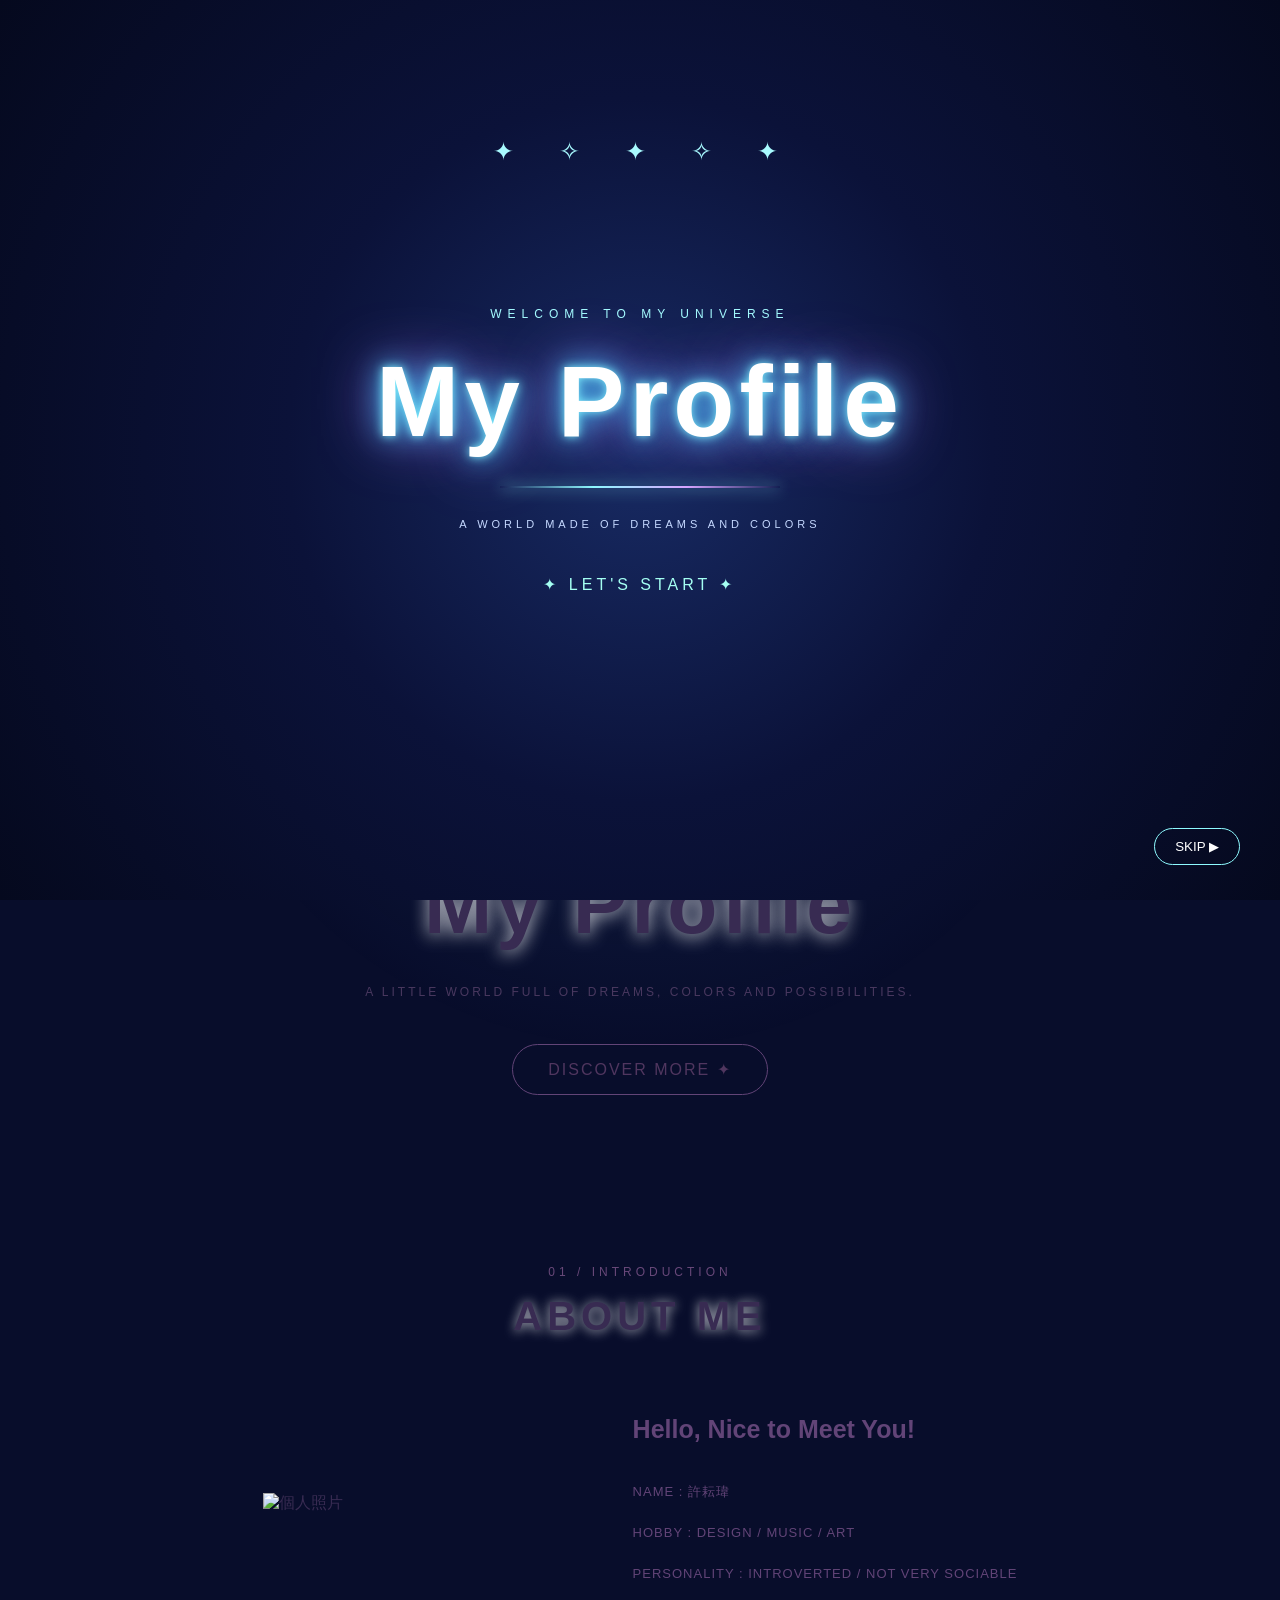
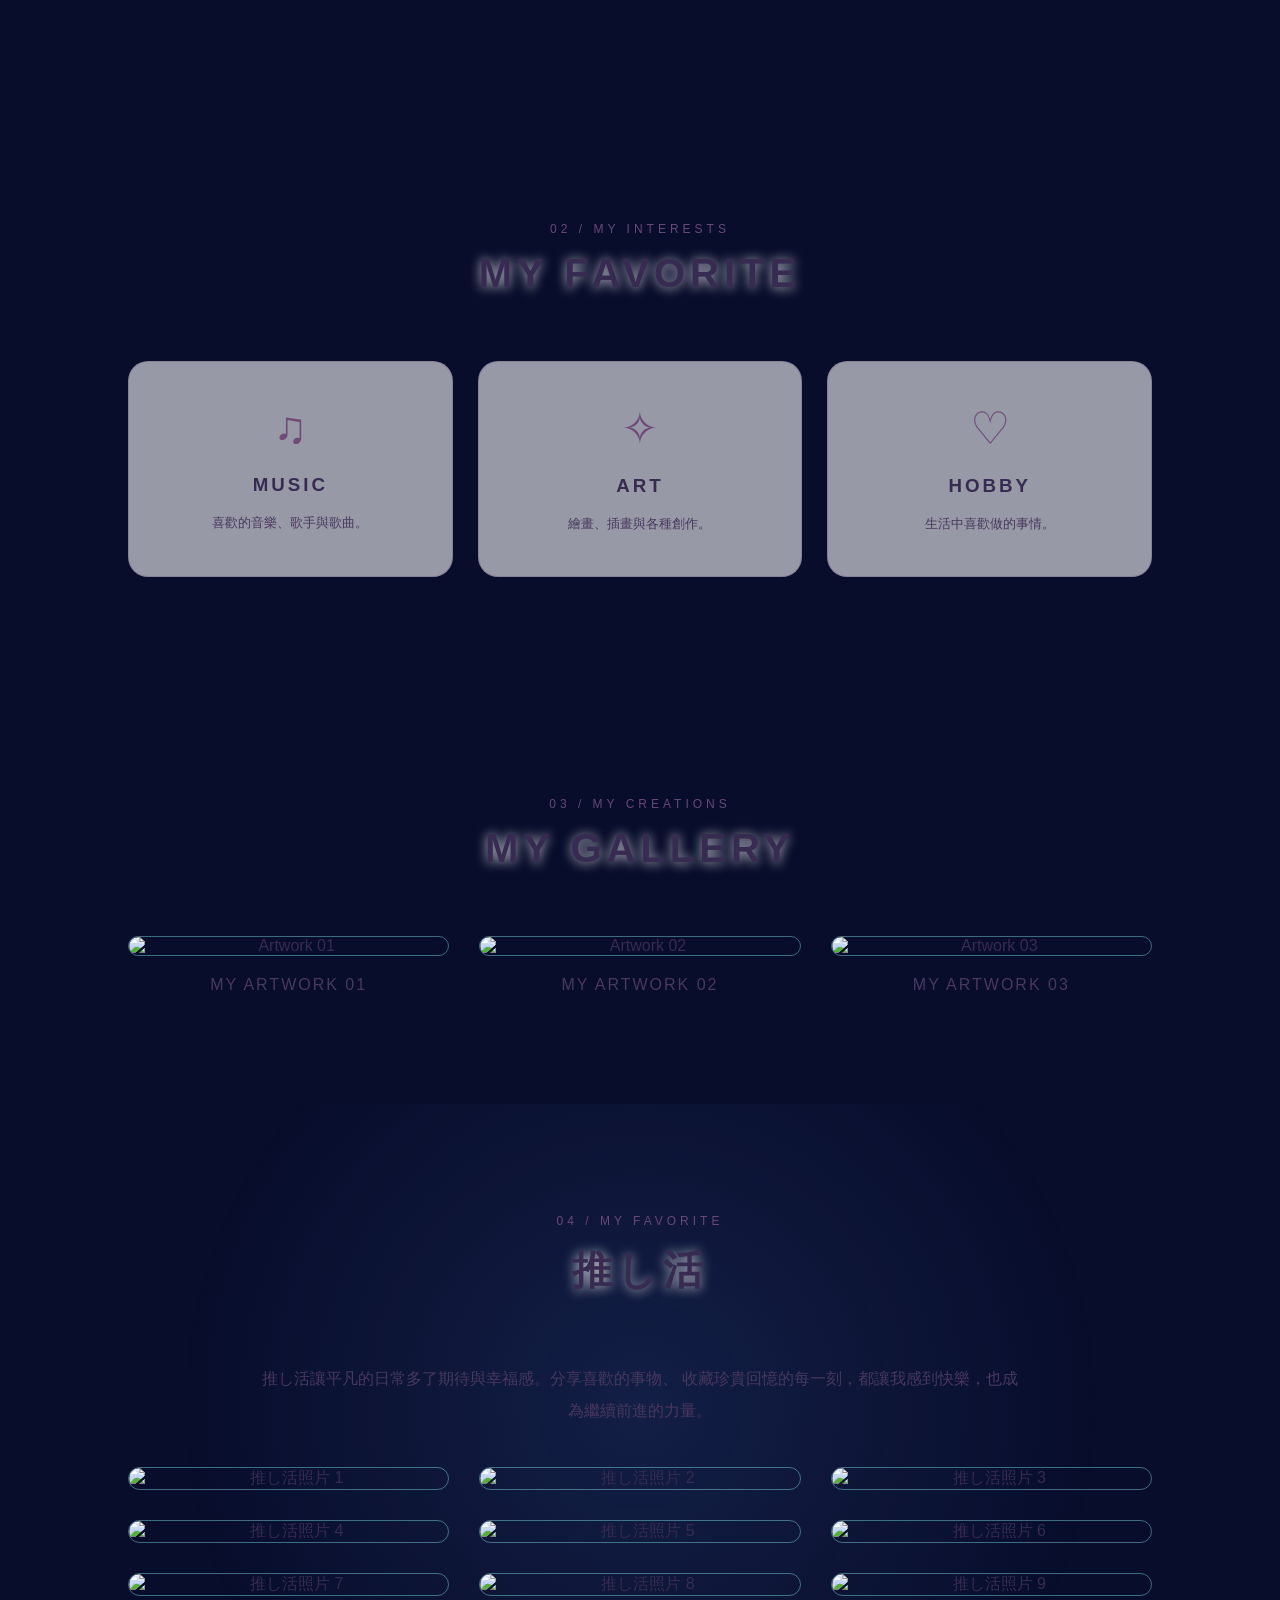
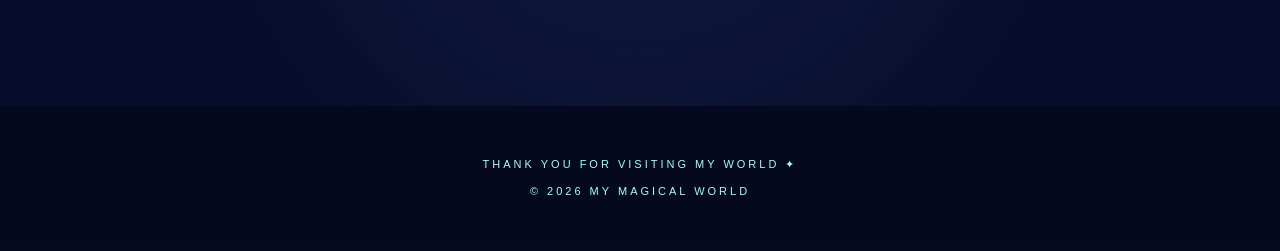
==== 網站/index.html @ d7e92c89 "Add files via upload" ====
<!DOCTYPE html>
<html lang="zh-Hant">

<head>
    <meta charset="UTF-8">
    <meta name="viewport" content="width=device-width, initial-scale=1.0">

    <title>My Profile</title>

    <!-- 連結 CSS -->
    <link rel="stylesheet" href="style.css">
</head>

<body>

    <audio id="background-music" src="../20261108_195720436 (1).m4r" autoplay loop preload="auto"></audio>

    <!-- =========================
         01. 開場動畫 INTRO SCREEN
    ========================== -->

    <div id="intro-screen" aria-label="網站開場動畫">

        <div class="intro-stars" aria-hidden="true">
            ✦　✧　✦　✧　✦
        </div>

        <div class="intro-content">

            <p class="intro-subtitle">
                WELCOME TO MY UNIVERSE
            </p>

            <h1 class="intro-title">
                My Profile
            </h1>

            <div class="intro-line"></div>

            <p class="intro-message">
                A WORLD MADE OF DREAMS AND COLORS
            </p>

            <p class="intro-start">
                ✦ LET'S START ✦
            </p>

        </div>

        <button id="skip-intro" type="button" aria-label="跳過開場動畫">
            SKIP ▶
        </button>

    </div>


    <!-- =========================
         02. 星空背景
    ========================== -->

    <div class="stars"></div>
    <div id="floating-particles" aria-hidden="true"></div>


    <!-- =========================
         03. 導覽列 NAVIGATION
    ========================== -->

    <header>

        <nav class="navbar">
            <ul class="nav-links">
                <li><a href="#home">HOME</a></li>
                <li><a href="#about">ABOUT</a></li>
                <li><a href="#favorite">FAVORITE</a></li>
                <li><a href="#gallery">GALLERY</a></li>
                <li><a href="#future">推し活</a></li>
            </ul>

        </nav>

    </header>


    <!-- =========================
         04. 首頁 HOME
    ========================== -->

    <main>

        <section id="home" class="hero">

            <div class="hero-content">

                <figure class="hero-character">
                    <img
                        src="../IMG_3934.PNG"
                        alt="穿著紅色洋裝的全身角色插畫"
                        fetchpriority="high"
                    >
                </figure>

                <a href="#home" class="hero-logo">MY UNIVERSE ✦</a>

                <p class="hero-subtitle">
                    WELCOME TO MY WORLD
                </p>

                <h1>
                    My Profile
                </h1>

                <p class="hero-description">
                    A LITTLE WORLD FULL OF DREAMS,
                    COLORS AND POSSIBILITIES.
                </p>

                <a href="#about" class="main-button">
                    DISCOVER MORE ✦
                </a>

            </div>

            <div class="hero-decoration">
                ✦
            </div>

        </section>


        <!-- =========================
             05. 關於我 ABOUT
        ========================== -->

        <section id="about" class="section">

            <div class="section-title">
                <p>01 / INTRODUCTION</p>
                <h2>ABOUT ME</h2>
            </div>

            <div class="about-content">

                <img class="about-photo" src="../IMG_5286.jpeg" alt="個人照片">

                <div class="about-text">

                    <h3>Hello, Nice to Meet You!</h3>

                    <div class="profile-info">
                        <p>NAME : 許耘瑋</p>
                        <p>HOBBY : DESIGN / MUSIC / ART</p>
                        <p>PERSONALITY : INTROVERTED / NOT VERY SOCIABLE</p>
                    </div>

                </div>

            </div>

        </section>


        <!-- =========================
             06. 我的喜好 FAVORITE
        ========================== -->

        <section id="favorite" class="section">

            <div class="section-title">
                <p>02 / MY INTERESTS</p>
                <h2>MY FAVORITE</h2>
            </div>

            <div class="favorite-grid">

                <a class="favorite-card" href="https://music.youtube.com/playlist?list=PLMaGAH2iefuMoKqVX1UQWeNrZHF__S6GP&amp;si=RBIdy6gDP6ihHmU6">
                    <div class="card-icon">♫</div>
                    <h3>MUSIC</h3>
                    <p>喜歡的音樂、歌手與歌曲。</p>
                </a>

                <a class="favorite-card" href="#gallery">
                    <div class="card-icon">✧</div>
                    <h3>ART</h3>
                    <p>繪畫、插畫與各種創作。</p>
                </a>

                <a class="favorite-card" href="#future">
                    <div class="card-icon">♡</div>
                    <h3>HOBBY</h3>
                    <p>生活中喜歡做的事情。</p>
                </a>

            </div>

        </section>


        <!-- =========================
             07. 作品集 GALLERY
        ========================== -->

        <section id="gallery" class="section">

            <div class="section-title">
                <p>03 / MY CREATIONS</p>
                <h2>MY GALLERY</h2>
            </div>

            <div class="gallery-grid">

                <div class="gallery-item">
                    <img class="gallery-image" src="../IMG_3935.PNG" alt="Artwork 01">
                    <p>MY ARTWORK 01</p>
                </div>

                <div class="gallery-item">
                    <img class="gallery-image" src="../IMG_3936.PNG" alt="Artwork 02">
                    <p>MY ARTWORK 02</p>
                </div>

                <div class="gallery-item">
                    <img class="gallery-image" src="../IMG_3922.JPG" alt="Artwork 03">
                    <p>MY ARTWORK 03</p>
                </div>

            </div>

        </section>


        <!-- =========================
             08. 推し活 OSHIKATSU
        ========================== -->

        <section id="future" class="section future-section">

            <div class="section-title">
                <p>04 / MY FAVORITE</p>
                <h2>推し活</h2>
            </div>

            <p class="oshikatsu-intro">
                推し活讓平凡的日常多了期待與幸福感。分享喜歡的事物、
                收藏珍貴回憶的每一刻，都讓我感到快樂，也成為繼續前進的力量。
            </p>

            <div class="gallery-grid oshikatsu-grid">
                <div class="gallery-item">
                    <img class="gallery-image" src="../IMG_5316.jpeg" alt="推し活照片 1">
                </div>
                <div class="gallery-item">
                    <img class="gallery-image" src="../AD3E5E7B-E899-4D10-A9C8-907B3FBBCC79.jpeg" alt="推し活照片 2">
                </div>
                <div class="gallery-item">
                    <img class="gallery-image" src="../IMG_5292.jpeg" alt="推し活照片 3">
                </div>
                <div class="gallery-item">
                    <img class="gallery-image" src="../IMG_5012.jpeg" alt="推し活照片 4">
                </div>
                <div class="gallery-item">
                    <img class="gallery-image" src="../IMG_5013.jpeg" alt="推し活照片 5">
                </div>
                <div class="gallery-item">
                    <img class="gallery-image" src="../IMG_4978.jpeg" alt="推し活照片 6">
                </div>
                <div class="gallery-item">
                    <img class="gallery-image" src="../IMG_4871.jpeg" alt="推し活照片 7">
                </div>
                <div class="gallery-item">
                    <img class="gallery-image" src="../IMG_5581.jpeg" alt="推し活照片 8">
                </div>
                <div class="gallery-item">
                    <img class="gallery-image" src="../IMG_4113.jpeg" alt="推し活照片 9">
                </div>
            </div>

        </section>

    </main>


    <!-- =========================
         09. 頁尾 FOOTER
    ========================== -->

    <footer>

        <p>THANK YOU FOR VISITING MY WORLD ✦</p>

        <p>
            © <span id="year"></span>
            MY MAGICAL WORLD
        </p>

    </footer>


    <!-- 連結 JavaScript -->
    <script src="script.js"></script>

</body>
</html>
---- 網站/style.css ----
/* =========================
   01. 全域設定
========================= */

* {
    margin: 0;
    padding: 0;
    box-sizing: border-box;
    scroll-behavior: smooth;
}

body {
    font-family: Arial, sans-serif;
    background: #080d2b;
    color: #382b52;
    overflow-x: hidden;
}

body::before {
    content: "";
    position: fixed;
    inset: 0;
    z-index: -2;
    pointer-events: none;
    background: url("./images/pastel-gallery.png") center / cover no-repeat;
}

a {
    text-decoration: none;
    color: inherit;
}

section {
    padding: 110px 10%;
}

main,
footer {
    position: relative;
    z-index: 2;
}


/* =========================
   02. 星空背景
========================= */

.stars {
    position: fixed;
    inset: 0;
    z-index: -1;
    pointer-events: none;

    background:
        radial-gradient(white 1px, transparent 1px),
        radial-gradient(#9deaff 1px, transparent 1px);

    background-size: 80px 80px, 130px 130px;
    background-position: 0 0, 40px 50px;

    opacity: 0.35;
}

#floating-particles {
    position: fixed;
    inset: 0;
    z-index: 1;
    overflow: hidden;
    pointer-events: none;
}

.crystal-particle {
    position: absolute;
    top: var(--particle-top);
    left: var(--particle-left);
    width: var(--particle-size);
    height: var(--particle-size);
    opacity: 0;
    background: linear-gradient(135deg, #ffffff, #a4f6f4 55%, #a99bfa);
    filter: drop-shadow(0 0 5px rgba(164, 246, 244, 0.9));
    animation: particleFloat var(--particle-duration) linear var(--particle-delay) infinite;
}

.crystal-particle--diamond {
    clip-path: polygon(50% 0, 100% 50%, 50% 100%, 0 50%);
}

.crystal-particle--shard {
    clip-path: polygon(50% 0, 100% 82%, 25% 100%, 0 22%);
}

.crystal-particle--orb {
    border: 1px solid rgba(220, 255, 255, 0.9);
    border-radius: 50%;
    background: radial-gradient(circle at 35% 30%, white, #88d9ff 60%, #9a8bff);
}

@keyframes particleFloat {
    0% {
        opacity: 0;
        transform: translate3d(0, 20px, 0) rotate(0deg);
    }

    12% {
        opacity: 0.75;
    }

    85% {
        opacity: 0.55;
    }

    100% {
        opacity: 0;
        transform: translate3d(var(--particle-drift), -110vh, 0) rotate(360deg);
    }
}


/* =========================
   03. 開場動畫
========================= */

#intro-screen {
    position: fixed;
    inset: 0;
    width: 100%;
    height: 100vh;
    height: 100dvh;
    z-index: 9999;

    display: flex;
    justify-content: center;
    align-items: center;

    background:
        radial-gradient(
            circle at center,
            #182b64 0%,
            #0b1239 45%,
            #05091e 100%
        );

    transition: opacity 1.2s ease,
                visibility 1.2s ease;
}

#intro-screen.intro-hide {
    opacity: 0;
    visibility: hidden;
    pointer-events: none;
}

.intro-content {
    text-align: center;
    animation: introZoom 1.5s ease forwards;
}

.intro-stars {
    position: absolute;
    top: 15%;
    width: 100%;
    text-align: center;
    color: #a8faff;
    font-size: 25px;
    letter-spacing: 10px;
    animation: starTwinkle 2s infinite alternate;
}

.intro-subtitle {
    color: #a4faff;
    letter-spacing: 6px;
    font-size: 12px;
    margin-bottom: 25px;
    animation: fadeUp 1.5s ease both;
}

.intro-title {
    font-size: clamp(45px, 9vw, 100px);
    line-height: 1.1;
    letter-spacing: 5px;

    color: white;

    text-shadow:
        0 0 10px #7defff,
        0 0 30px #39cfff,
        0 0 60px #b16dff;

    animation: titleGlow 3s infinite alternate;
}

.intro-title span {
    color: #a4fff2;
}

.intro-line {
    width: 0;
    height: 2px;
    margin: 30px auto;

    background: linear-gradient(
        90deg,
        transparent,
        #8efaff,
        #d9a5ff,
        transparent
    );

    box-shadow: 0 0 15px #8efaff;

    animation: lineExpand 1.5s ease 1s forwards;
}

.intro-message {
    color: #c5d8ff;
    font-size: 11px;
    letter-spacing: 4px;
    animation: fadeUp 2s ease both;
}

.intro-start {
    margin-top: 45px;
    color: #a4fff2;
    letter-spacing: 4px;
    animation: blink 1.5s infinite;
}

#skip-intro {
    position: absolute;
    bottom: 35px;
    right: 40px;

    padding: 10px 20px;

    color: white;
    background: transparent;

    border: 1px solid #8efaff;
    border-radius: 30px;

    cursor: pointer;
    transition: 0.3s;
}

#skip-intro:hover {
    background: #8efaff;
    color: #080d2b;
    box-shadow: 0 0 20px #8efaff;
}

#skip-intro:focus-visible {
    outline: 3px solid white;
    outline-offset: 4px;
}


/* 開場動畫效果 */

@keyframes introZoom {
    from {
        opacity: 0;
        transform: scale(0.8);
    }

    to {
        opacity: 1;
        transform: scale(1);
    }
}

@keyframes fadeUp {
    from {
        opacity: 0;
        transform: translateY(20px);
    }

    to {
        opacity: 1;
        transform: translateY(0);
    }
}

@keyframes titleGlow {
    from {
        text-shadow:
            0 0 10px #7defff,
            0 0 25px #39cfff;
    }

    to {
        text-shadow:
            0 0 20px #7defff,
            0 0 50px #39cfff,
            0 0 80px #b16dff;
    }
}

@keyframes lineExpand {
    from {
        width: 0;
    }

    to {
        width: 280px;
    }
}

@keyframes blink {
    0%, 100% {
        opacity: 1;
    }

    50% {
        opacity: 0.3;
    }
}

@keyframes starTwinkle {
    from {
        opacity: 0.3;
        transform: scale(0.9);
    }

    to {
        opacity: 1;
        transform: scale(1.1);
    }
}


/* =========================
   04. 導覽列
========================= */

header {
    position: fixed;
    top: 0;
    width: 100%;
    z-index: 100;

    background: rgba(8, 13, 43, 0.7);
    backdrop-filter: blur(15px);
}

.nav-links a {
    color: #fff;
}

.navbar {
    display: flex;
    justify-content: center;
    align-items: center;

    padding: 22px 8%;
}

.logo {
    font-size: 18px;
    font-weight: bold;
    letter-spacing: 3px;
    color: #a4fff2;
}

.nav-links {
    display: flex;
    list-style: none;
    gap: 30px;
}

.nav-links a {
    font-size: 12px;
    letter-spacing: 2px;
    transition: 0.3s;
}

.nav-links a:hover {
    color: #f4cbe0;
    text-shadow: 0 0 12px rgba(244, 203, 224, 0.55);
}

.hero-character {
    width: min(86vw, 540px);
    height: min(72svh, 680px);
    margin: 0 auto 16px;
    display: flex;
    justify-content: center;
    align-items: center;
}

.hero-character img {
    width: 100%;
    height: 100%;
    object-fit: contain;
    display: block;
}

.hero-logo {
    display: inline-block;
    margin-bottom: 18px;
    color: #50365f;
    font-size: 15px;
    font-weight: bold;
    letter-spacing: 4px;
    text-shadow: 0 1px 12px rgba(255, 255, 255, 0.85);
}


/* =========================
   05. 首頁主視覺
========================= */

.hero {
    min-height: 100vh;
    min-height: 100svh;

    display: flex;
    justify-content: center;
    align-items: center;

    position: relative;
    text-align: center;
    padding: 120px 20px 60px;

    background:
        radial-gradient(
            circle at 50% 50%,
            rgba(70, 120, 200, 0.2),
            transparent 55%
        );
}

.hero-content {
    animation: fadeUp 1.5s ease both;
}

.hero-subtitle {
    color: #684879;
    letter-spacing: 6px;
    font-size: 13px;
    margin-bottom: 25px;
}

.hero h1 {
    font-size: clamp(42px, 8vw, 82px);
    line-height: 1.1;
    letter-spacing: 4px;

    color: #382b52;
    text-shadow: 0 2px 18px rgba(255, 255, 255, 0.8);
}

.hero h1 span {
    color: #704b78;
}

.hero-description {
    margin-top: 30px;
    color: #49385f;
    letter-spacing: 3px;
    font-size: 12px;
    line-height: 2;
}

.main-button {
    display: inline-block;
    margin-top: 40px;
    padding: 15px 35px;

    border: 1px solid #624477;
    border-radius: 40px;

    color: #50365f;
    letter-spacing: 2px;

    transition: 0.3s;
}

.main-button:hover {
    background: #624477;
    color: #fff;
    box-shadow: 0 0 24px rgba(98, 68, 119, 0.35);
}

.hero-decoration {
    position: absolute;
    right: 15%;
    top: 25%;

    font-size: 70px;
    color: #704b78;

    animation: starTwinkle 2s infinite alternate;
}


/* =========================
   06. 區塊標題
========================= */

.section-title {
    text-align: center;
    margin-bottom: 65px;
}

.section-title p {
    color: #684879;
    font-size: 12px;
    letter-spacing: 4px;
    margin-bottom: 15px;
}

.section-title h2 {
    font-size: 40px;
    letter-spacing: 5px;
    color: #382b52;
    text-shadow: 0 1px 12px rgba(255, 255, 255, 0.75);
}


/* =========================
   07. ABOUT ME
========================= */

.about-content {
    display: flex;
    align-items: center;
    justify-content: center;
    gap: 70px;
}

.about-photo {
    display: block;
    width: min(300px, 100%);
    height: auto;
}

.about-text {
    max-width: 500px;
    line-height: 2;
    color: #49385f;
}

.about-text h3 {
    font-size: 25px;
    color: #624477;
    margin-bottom: 25px;
}

.about-text p {
    margin-bottom: 15px;
}

.profile-info {
    margin-top: 25px;
    color: #624477;
    font-size: 13px;
    letter-spacing: 1px;
}


/* =========================
   08. FAVORITE
========================= */

.favorite-grid {
    display: grid;
    grid-template-columns: repeat(3, 1fr);
    gap: 25px;
}

.favorite-card {
    display: block;
    padding: 40px 20px;
    text-align: center;
    text-decoration: none;

    background: rgba(255, 255, 255, 0.58);

    border: 1px solid rgba(98, 68, 119, 0.28);
    border-radius: 20px;

    transition: 0.4s;
}

.favorite-card:hover {
    transform: translateY(-12px);

    background: rgba(255, 255, 255, 0.76);

    box-shadow: 0 0 30px rgba(98, 68, 119, 0.18);
}

.card-icon {
    font-size: 45px;
    color: #704b78;
    margin-bottom: 20px;
}

.favorite-card h3 {
    letter-spacing: 3px;
    margin-bottom: 15px;
    color: #382b52;
}

.favorite-card p {
    color: #49385f;
    font-size: 13px;
    line-height: 1.8;
}


/* =========================
   09. GALLERY
========================= */

.gallery-grid {
    display: grid;
    grid-template-columns: repeat(3, 1fr);
    gap: 30px;
}

.gallery-item {
    text-align: center;
    transition: 0.4s;
}

.gallery-image {
    display: block;
    width: 100%;
    height: auto;
    border: 1px solid rgba(142, 250, 255, 0.4);
    border-radius: 15px;
    transition: 0.4s;
}

.gallery-item:hover {
    transform: translateY(-10px);
}

.gallery-item:hover .gallery-image {
    box-shadow: 0 0 30px rgba(98, 68, 119, 0.4);
}

.gallery-item p {
    margin-top: 20px;
    letter-spacing: 2px;
    color: #49385f;
}


/* =========================
   10. FUTURE
========================= */

.future-section {
    text-align: center;

    background:
        radial-gradient(
            circle at center,
            rgba(63, 104, 180, 0.2),
            transparent 65%
        );
}

.oshikatsu-intro {
    max-width: 760px;
    margin: 0 auto 40px;
    color: #49385f;
    line-height: 2;
}


/* =========================
   11. FOOTER
========================= */

footer {
    text-align: center;
    padding: 45px 20px;

    background: rgba(5, 9, 30, 0.8);

    color: #a4fff2;
    font-size: 11px;
    letter-spacing: 3px;
    line-height: 2.5;
}


/* =========================
   12. 手機版 RWD
========================= */

@media (max-width: 768px) {

    section {
        padding: 90px 7%;
    }

    .navbar {
        flex-direction: column;
        gap: 20px;
    }

    .nav-links {
        flex-wrap: wrap;
        justify-content: center;
        gap: 15px;
    }

    .hero-decoration {
        right: 8%;
        top: 20%;
    }

    .about-content {
        flex-direction: column;
        gap: 40px;
    }

    .favorite-grid {
        grid-template-columns: repeat(2, 1fr);
    }

    .gallery-grid {
        grid-template-columns: 1fr;
    }

    .section-title h2 {
        font-size: 30px;
    }

    #skip-intro {
        right: 20px;
        bottom: 20px;
    }

    .intro-message {
        padding: 0 20px;
        line-height: 2;
    }

}

@media (max-width: 400px) {
    .favorite-grid {
        grid-template-columns: 1fr;
    }
}

@media (prefers-reduced-motion: reduce) {
    *,
    *::before,
    *::after {
        scroll-behavior: auto !important;
        animation-duration: 0.01ms !important;
        animation-iteration-count: 1 !important;
        transition-duration: 0.01ms !important;
    }

    .crystal-particle {
        display: none;
    }
}
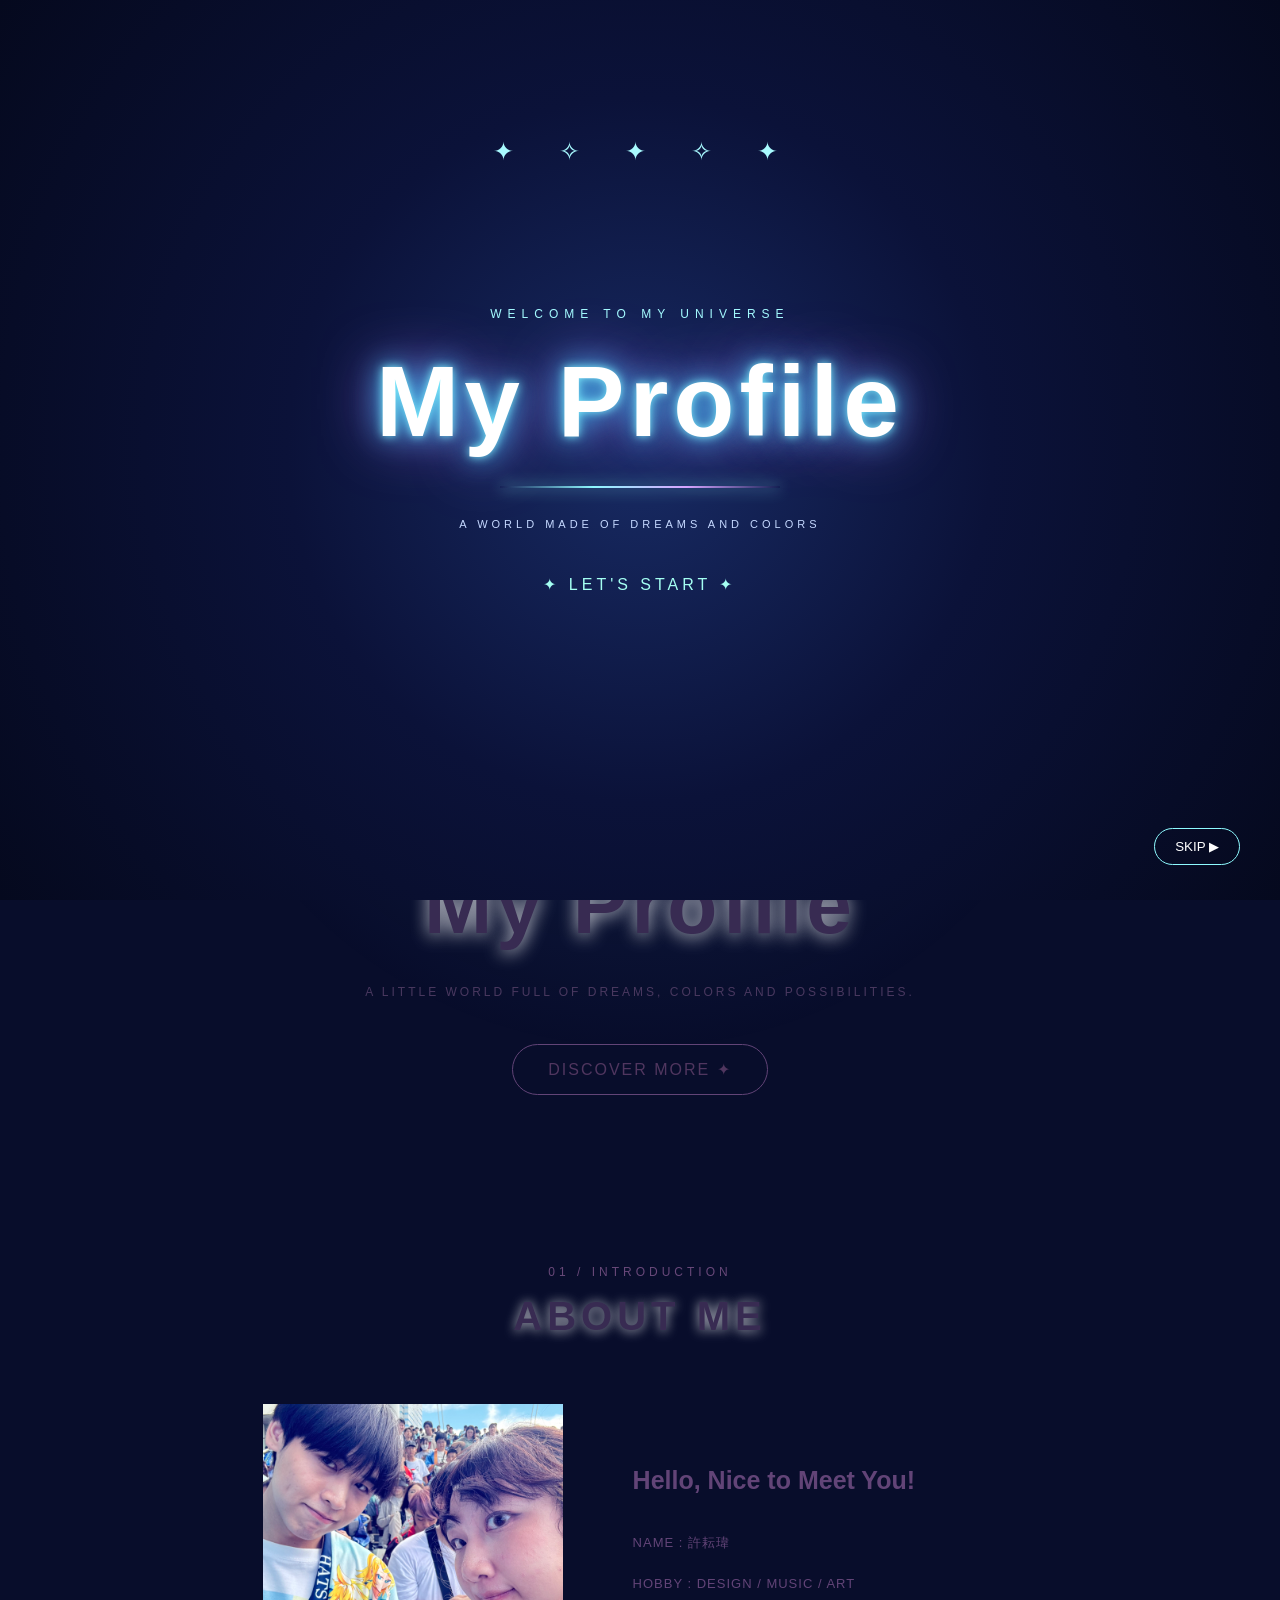
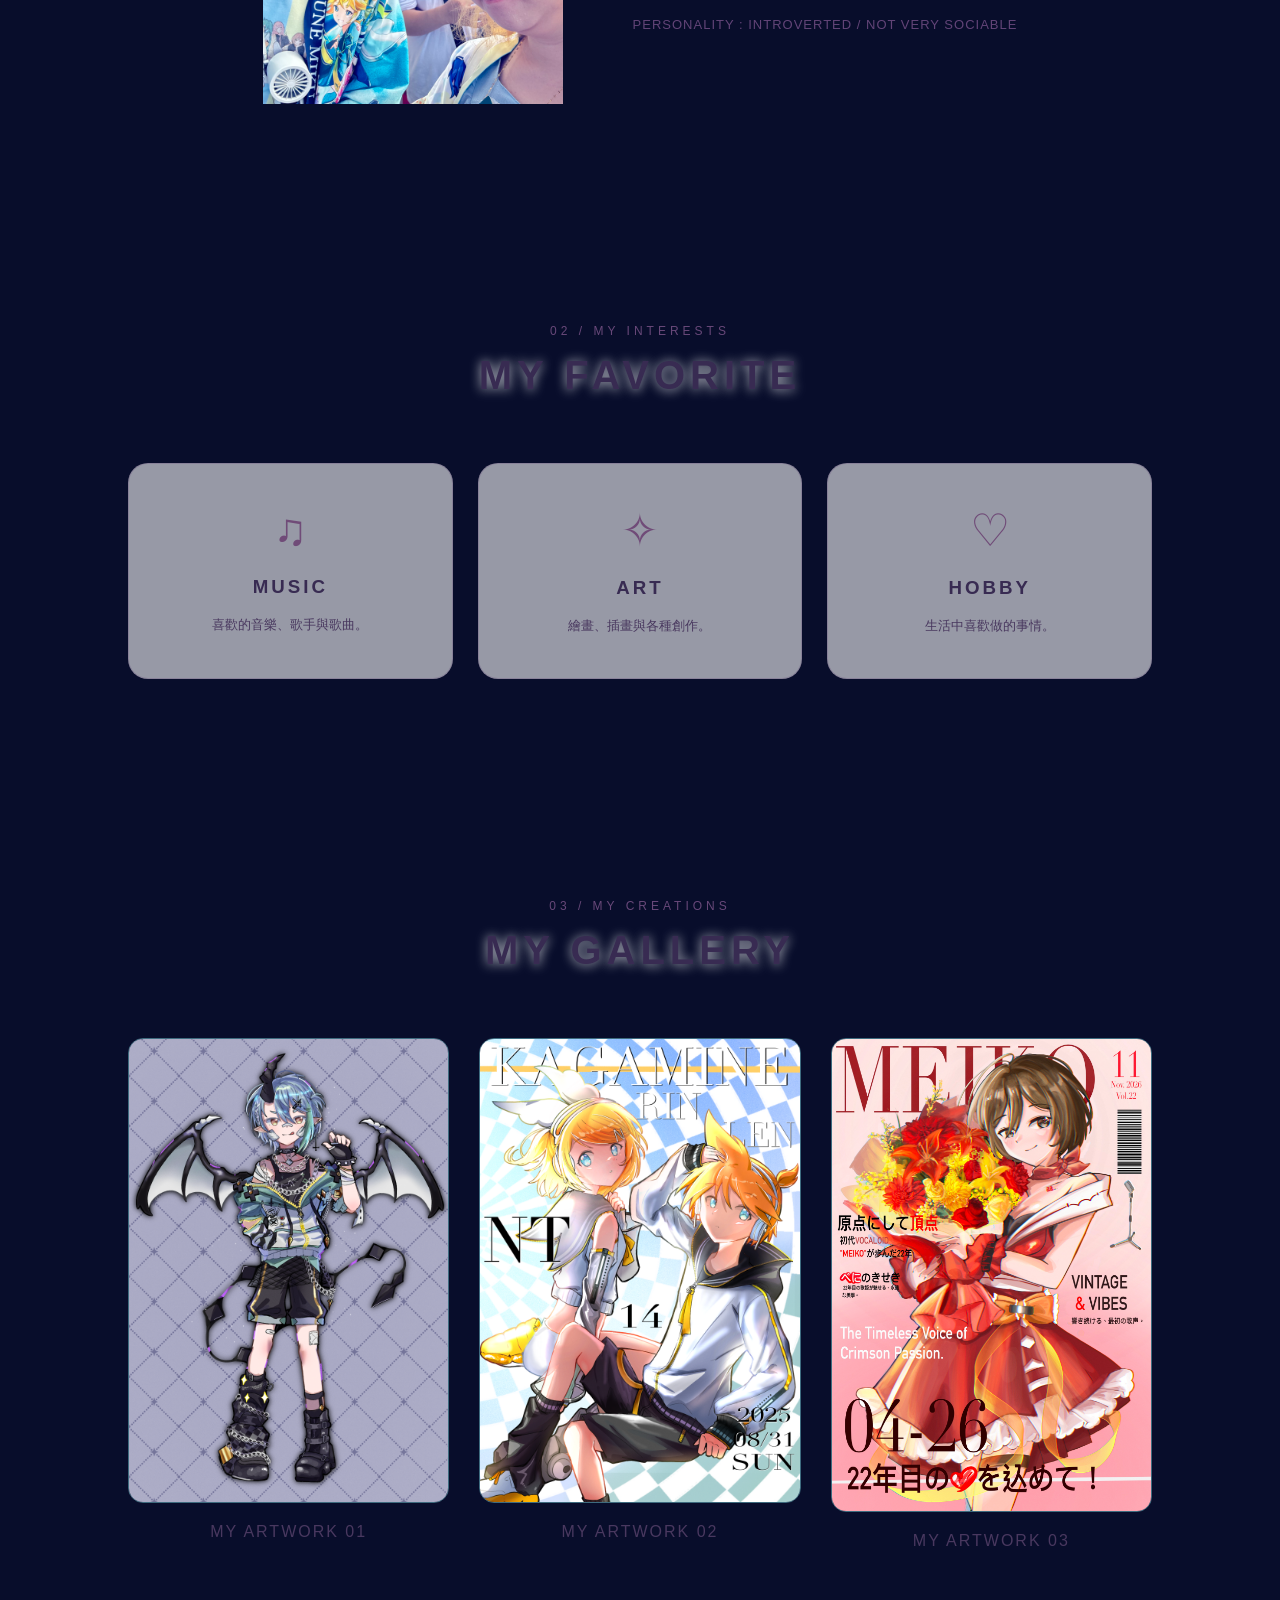
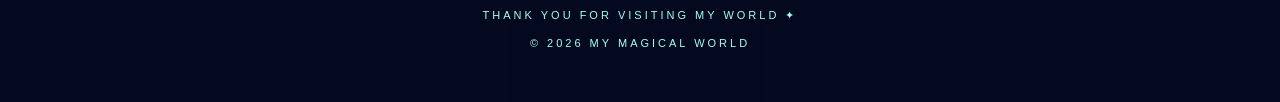
==== commit 19d94c1d: "Add files via upload" ====
--- a/網站/index.html
+++ b/網站/index.html
@@ -14,7 +14,7 @@
 
 <body>
 
-    <audio id="background-music" src="../20261108_195720436 (1).m4r" autoplay loop preload="auto"></audio>
+    <audio id="background-music" src="media/20261108_195720436 (1).m4r" autoplay loop preload="auto"></audio>
 
     <!-- =========================
          01. 開場動畫 INTRO SCREEN
@@ -95,7 +95,7 @@
 
                 <figure class="hero-character">
                     <img
-                        src="../IMG_3934.PNG"
+                        src="media/IMG_3934-iloveimg-compressed.png"
                         alt="穿著紅色洋裝的全身角色插畫"
                         fetchpriority="high"
                     >
@@ -142,7 +142,7 @@
 
             <div class="about-content">
 
-                <img class="about-photo" src="../IMG_5286.jpeg" alt="個人照片">
+                <img class="about-photo" src="media/IMG_5286-iloveimg-compressed.jpeg" alt="個人照片">
 
                 <div class="about-text">
 
@@ -211,17 +211,17 @@
             <div class="gallery-grid">
 
                 <div class="gallery-item">
-                    <img class="gallery-image" src="../IMG_3935.PNG" alt="Artwork 01">
+                    <img class="gallery-image" src="media/IMG_3935-iloveimg-compressed.png" alt="Artwork 01">
                     <p>MY ARTWORK 01</p>
                 </div>
 
                 <div class="gallery-item">
-                    <img class="gallery-image" src="../IMG_3936.PNG" alt="Artwork 02">
+                    <img class="gallery-image" src="media/IMG_3936-iloveimg-compressed.png" alt="Artwork 02">
                     <p>MY ARTWORK 02</p>
                 </div>
 
                 <div class="gallery-item">
-                    <img class="gallery-image" src="../IMG_3922.JPG" alt="Artwork 03">
+                    <img class="gallery-image" src="media/IMG_3922-iloveimg-compressed.jpeg" alt="Artwork 03">
                     <p>MY ARTWORK 03</p>
                 </div>
 
@@ -248,31 +248,31 @@
 
             <div class="gallery-grid oshikatsu-grid">
                 <div class="gallery-item">
-                    <img class="gallery-image" src="../IMG_5316.jpeg" alt="推し活照片 1">
-                </div>
-                <div class="gallery-item">
-                    <img class="gallery-image" src="../AD3E5E7B-E899-4D10-A9C8-907B3FBBCC79.jpeg" alt="推し活照片 2">
-                </div>
-                <div class="gallery-item">
-                    <img class="gallery-image" src="../IMG_5292.jpeg" alt="推し活照片 3">
-                </div>
-                <div class="gallery-item">
-                    <img class="gallery-image" src="../IMG_5012.jpeg" alt="推し活照片 4">
-                </div>
-                <div class="gallery-item">
-                    <img class="gallery-image" src="../IMG_5013.jpeg" alt="推し活照片 5">
-                </div>
-                <div class="gallery-item">
-                    <img class="gallery-image" src="../IMG_4978.jpeg" alt="推し活照片 6">
-                </div>
-                <div class="gallery-item">
-                    <img class="gallery-image" src="../IMG_4871.jpeg" alt="推し活照片 7">
-                </div>
-                <div class="gallery-item">
-                    <img class="gallery-image" src="../IMG_5581.jpeg" alt="推し活照片 8">
-                </div>
-                <div class="gallery-item">
-                    <img class="gallery-image" src="../IMG_4113.jpeg" alt="推し活照片 9">
+                    <img class="gallery-image" src="media/IMG_5316-iloveimg-compressed.jpeg" alt="推し活照片 1">
+                </div>
+                <div class="gallery-item">
+                    <img class="gallery-image" src="media/AD3E5E7B-E899-4D10-A9C8-907B3FBBCC79-iloveimg-compressed.jpeg" alt="推し活照片 2">
+                </div>
+                <div class="gallery-item">
+                    <img class="gallery-image" src="media/IMG_5292-iloveimg-compressed.jpeg" alt="推し活照片 3">
+                </div>
+                <div class="gallery-item">
+                    <img class="gallery-image" src="media/IMG_5012-iloveimg-compressed.jpeg" alt="推し活照片 4">
+                </div>
+                <div class="gallery-item">
+                    <img class="gallery-image" src="media/IMG_5013-iloveimg-compressed.jpeg" alt="推し活照片 5">
+                </div>
+                <div class="gallery-item">
+                    <img class="gallery-image" src="media/IMG_4978-iloveimg-compressed.jpeg" alt="推し活照片 6">
+                </div>
+                <div class="gallery-item">
+                    <img class="gallery-image" src="media/IMG_4871-iloveimg-compressed.jpeg" alt="推し活照片 7">
+                </div>
+                <div class="gallery-item">
+                    <img class="gallery-image" src="media/IMG_5581-iloveimg-compressed.jpeg" alt="推し活照片 8">
+                </div>
+                <div class="gallery-item">
+                    <img class="gallery-image" src="media/IMG_4113-iloveimg-compressed.jpeg" alt="推し活照片 9">
                 </div>
             </div>
 
--- a/網站/style.css
+++ b/網站/style.css
@@ -23,7 +23,7 @@
     inset: 0;
     z-index: -2;
     pointer-events: none;
-    background: url("./images/pastel-gallery.png") center / cover no-repeat;
+    background: url("./media/pastel-gallery-iloveimg-compressed.jpg") center / cover no-repeat;
 }
 
 a {
@@ -632,6 +632,72 @@
     border: 1px solid rgba(142, 250, 255, 0.4);
     border-radius: 15px;
     transition: 0.4s;
+    cursor: zoom-in;
+}
+
+.gallery-image:focus-visible {
+    outline: 3px solid #8efaff;
+    outline-offset: 4px;
+}
+
+.photo-viewer {
+    position: relative;
+    grid-column: 1 / -1;
+    justify-content: center;
+    width: 100%;
+    margin-top: 32px;
+    padding: 56px 16px 16px;
+    border: 1px solid rgba(142, 250, 255, 0.55);
+    border-radius: 18px;
+    background: rgba(8, 13, 43, 0.96);
+    box-shadow: 0 0 40px rgba(142, 250, 255, 0.25);
+}
+
+.photo-viewer:not([hidden]) {
+    display: flex;
+    animation: photoViewerEnter 0.35s ease both;
+}
+
+@keyframes photoViewerEnter {
+    from {
+        opacity: 0;
+        transform: translateY(12px) scale(0.98);
+    }
+
+    to {
+        opacity: 1;
+        transform: translateY(0) scale(1);
+    }
+}
+
+.photo-viewer-image {
+    display: block;
+    max-width: 100%;
+    width: auto;
+    height: auto;
+    margin: 0 auto;
+    border-radius: 10px;
+    object-fit: contain;
+}
+
+.photo-viewer-close {
+    position: absolute;
+    top: 8px;
+    right: 8px;
+    width: 36px;
+    height: 36px;
+    border: 1px solid rgba(142, 250, 255, 0.65);
+    border-radius: 50%;
+    background: rgba(8, 13, 43, 0.9);
+    color: #fff;
+    font-size: 28px;
+    line-height: 1;
+    cursor: pointer;
+}
+
+.photo-viewer-close:hover,
+.photo-viewer-close:focus-visible {
+    background: #624477;
 }
 
 .gallery-item:hover {
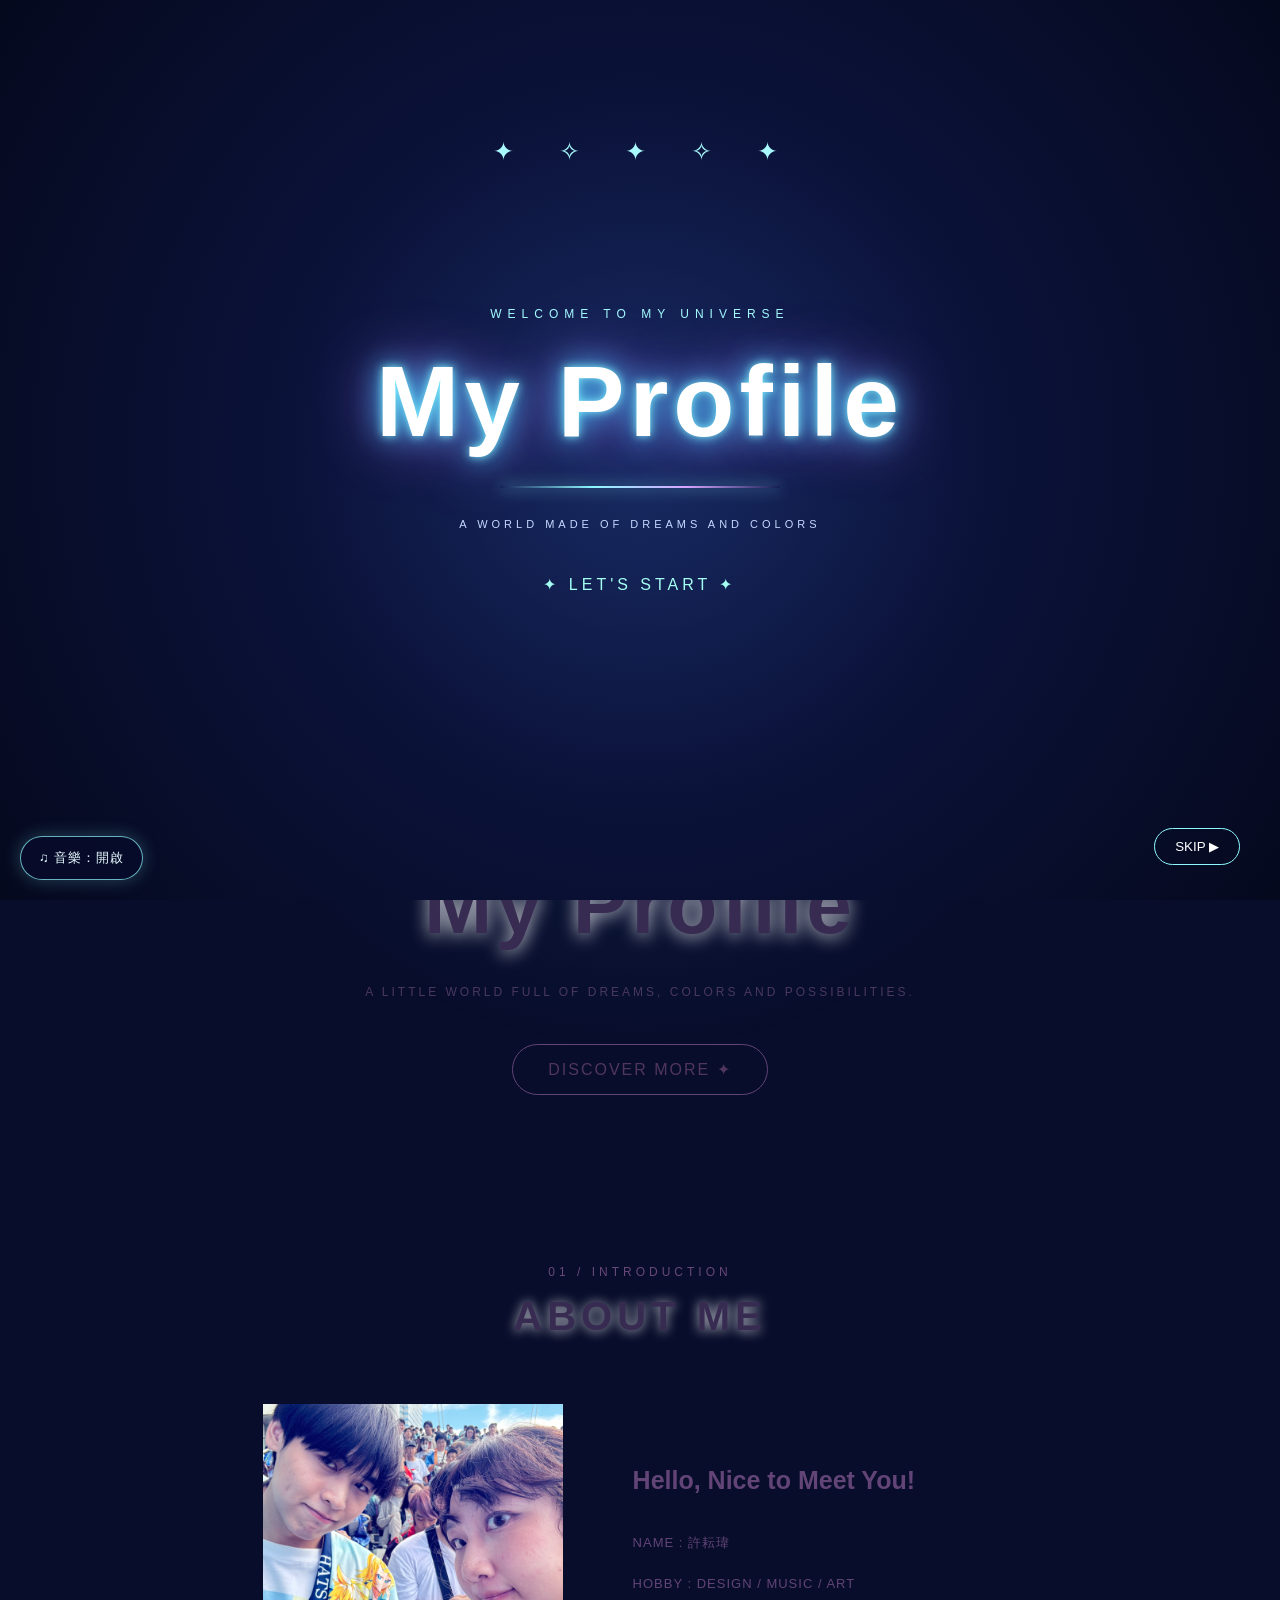
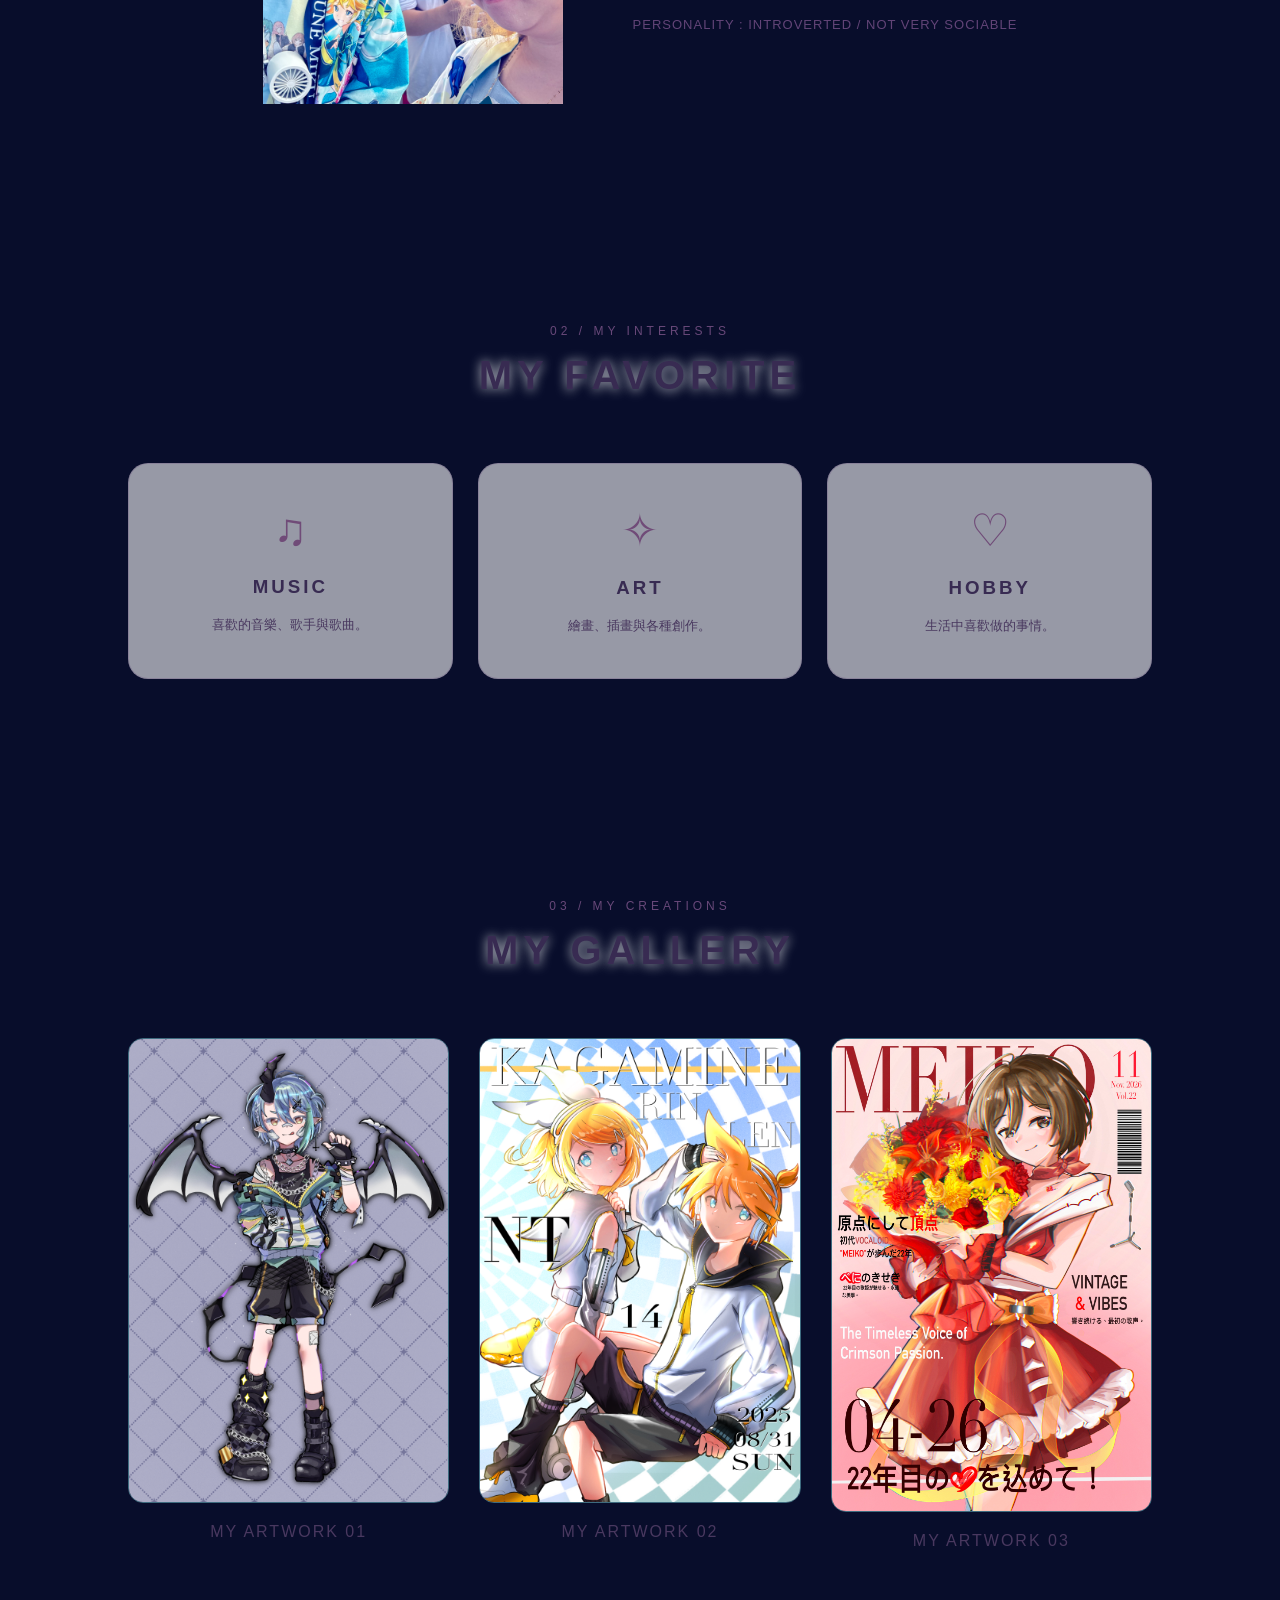
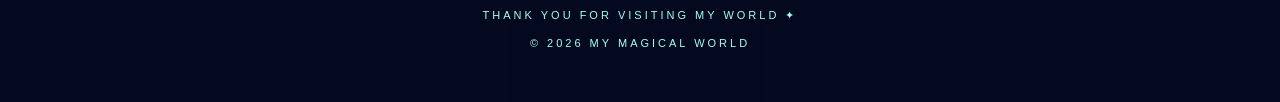
==== commit 9d202149: "Add files via upload" ====
--- a/網站/index.html
+++ b/網站/index.html
@@ -15,6 +15,9 @@
 <body>
 
     <audio id="background-music" src="media/20261108_195720436 (1).m4r" autoplay loop preload="auto"></audio>
+    <button id="music-toggle" class="music-toggle" type="button" aria-label="靜音背景音樂" aria-pressed="false">
+        ♫ 音樂：開啟
+    </button>
 
     <!-- =========================
          01. 開場動畫 INTRO SCREEN
--- a/網站/style.css
+++ b/網站/style.css
@@ -29,6 +29,36 @@
 a {
     text-decoration: none;
     color: inherit;
+}
+
+.music-toggle {
+    position: fixed;
+    left: max(20px, env(safe-area-inset-left));
+    bottom: max(20px, env(safe-area-inset-bottom));
+    z-index: 10000;
+    padding: 12px 18px;
+    border: 1px solid rgba(142, 250, 255, 0.7);
+    border-radius: 999px;
+    background: rgba(8, 13, 43, 0.92);
+    color: #e8fbff;
+    font: inherit;
+    font-size: 13px;
+    letter-spacing: 1px;
+    box-shadow: 0 0 18px rgba(142, 250, 255, 0.24);
+    cursor: pointer;
+    transition: background 0.2s ease, box-shadow 0.2s ease, transform 0.2s ease;
+}
+
+.music-toggle:hover,
+.music-toggle:focus-visible {
+    background: #624477;
+    box-shadow: 0 0 24px rgba(142, 250, 255, 0.4);
+    transform: translateY(-2px);
+}
+
+.music-toggle:focus-visible {
+    outline: 2px solid #8efaff;
+    outline-offset: 3px;
 }
 
 section {
